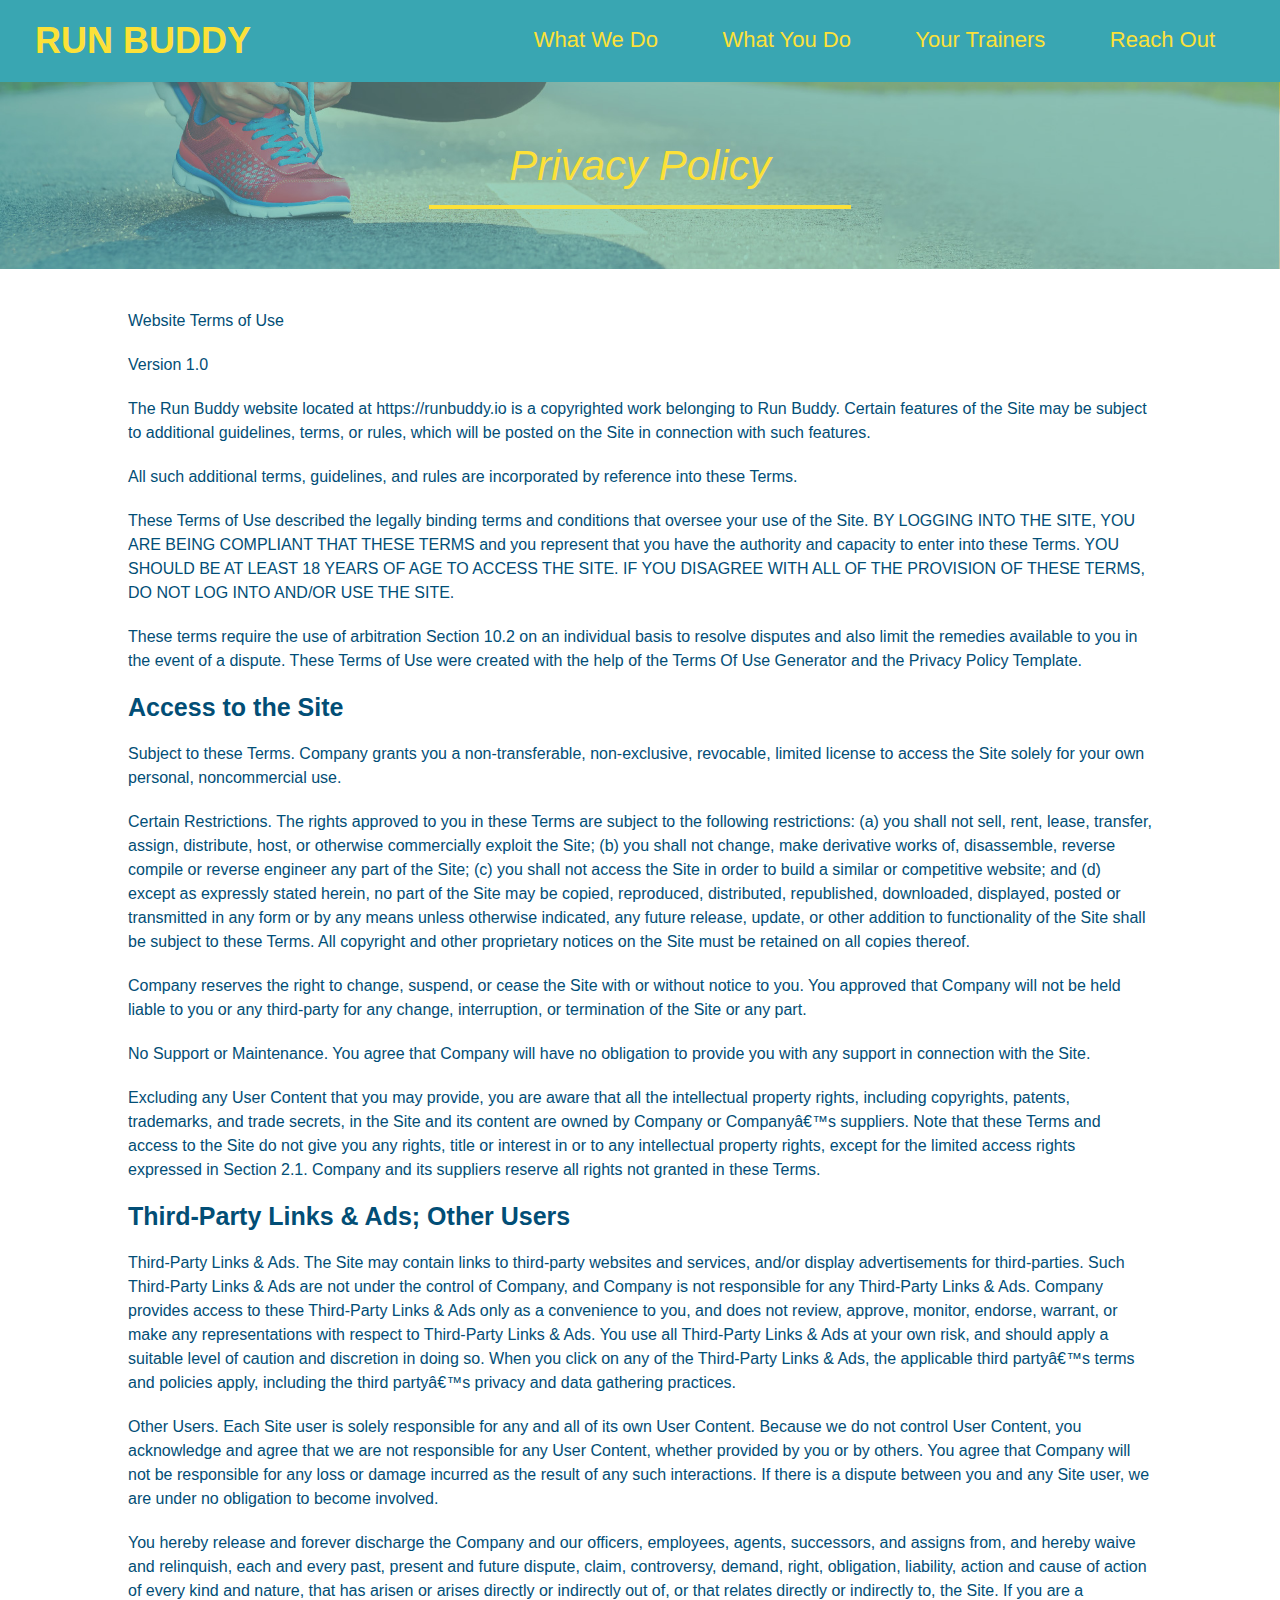
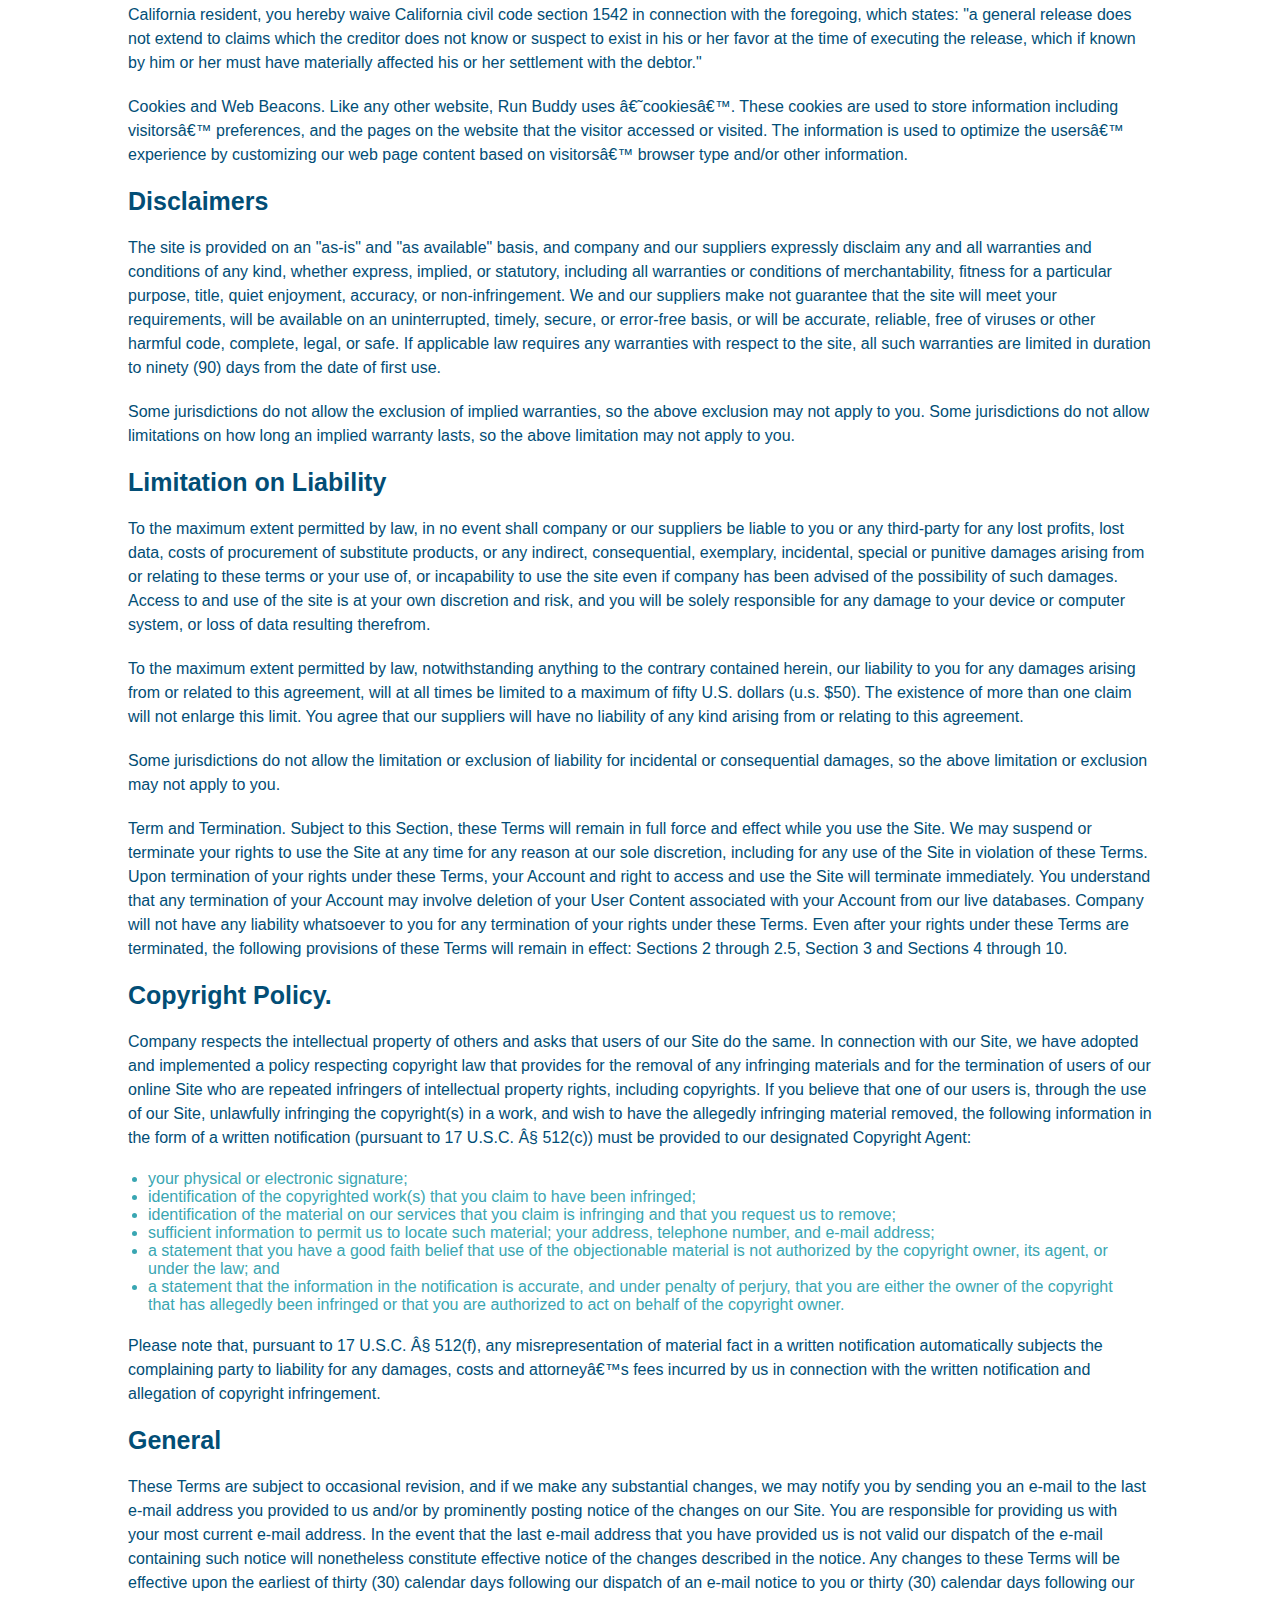
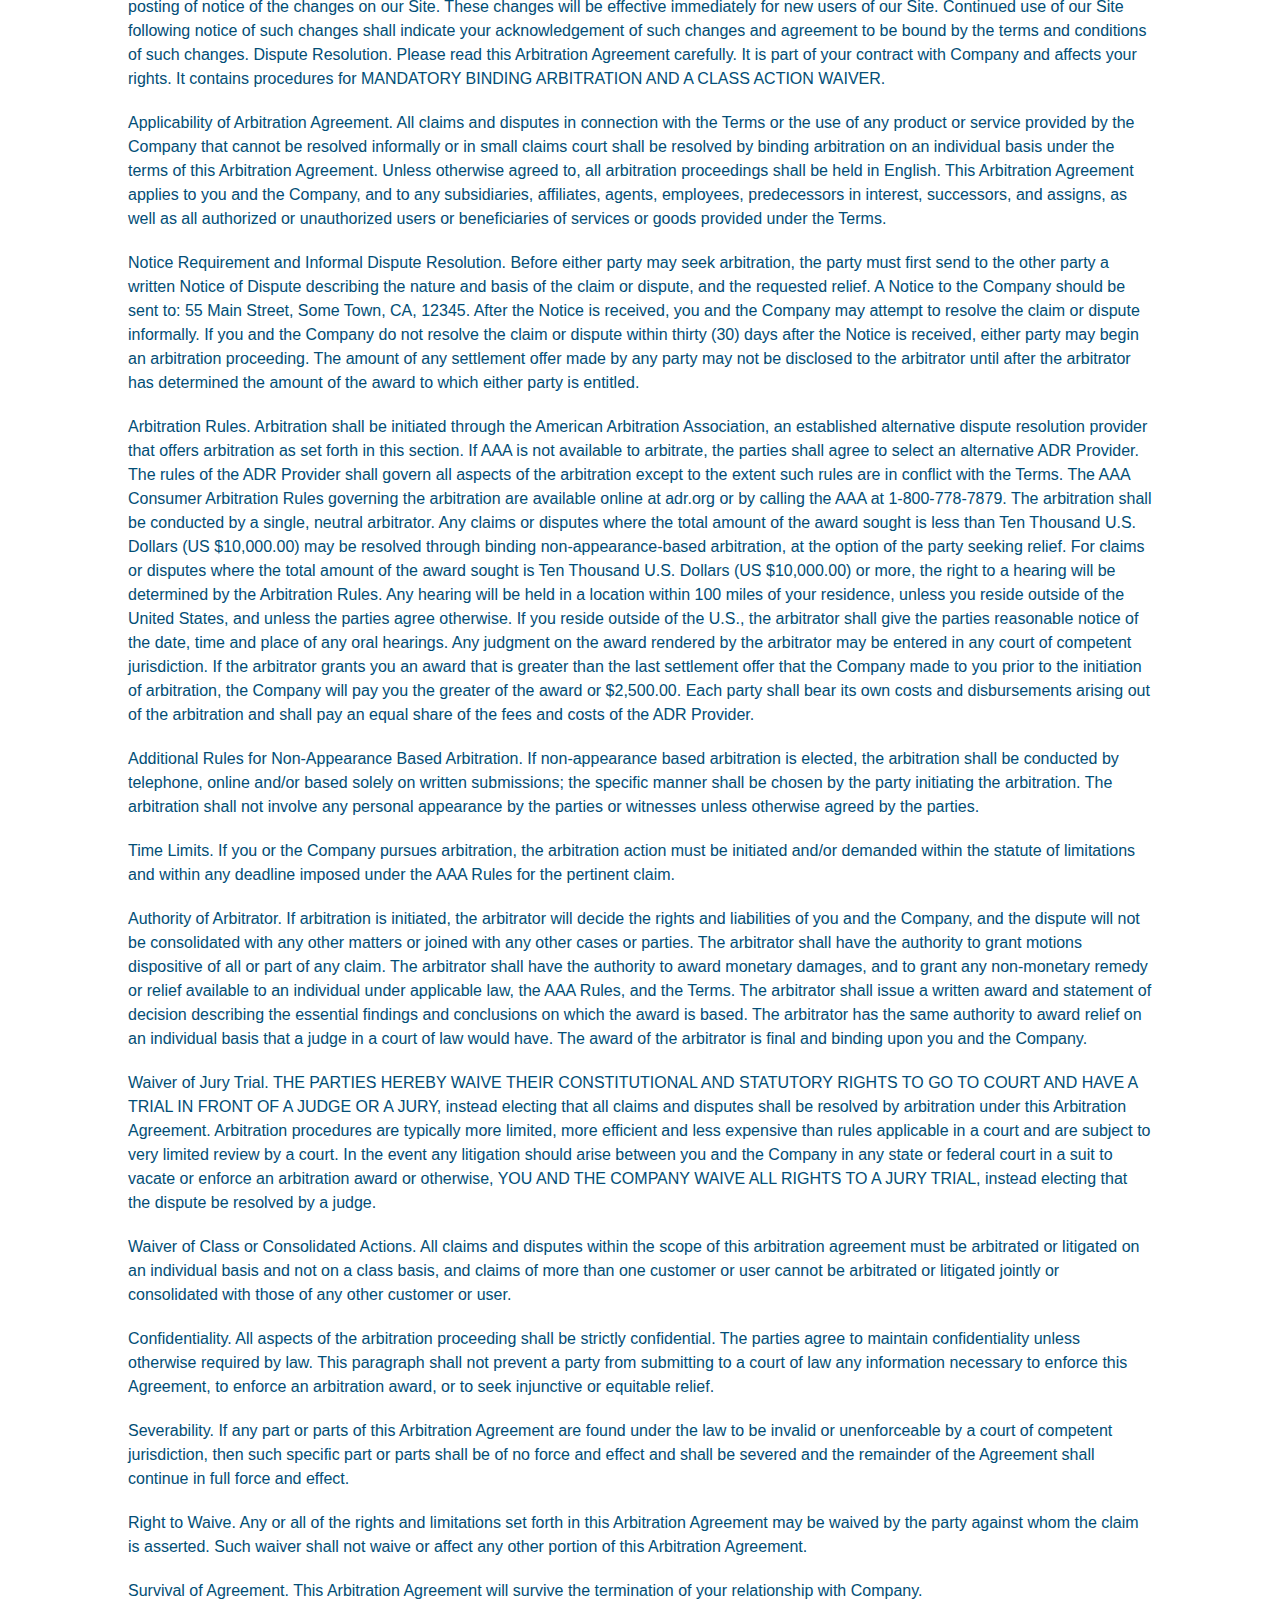
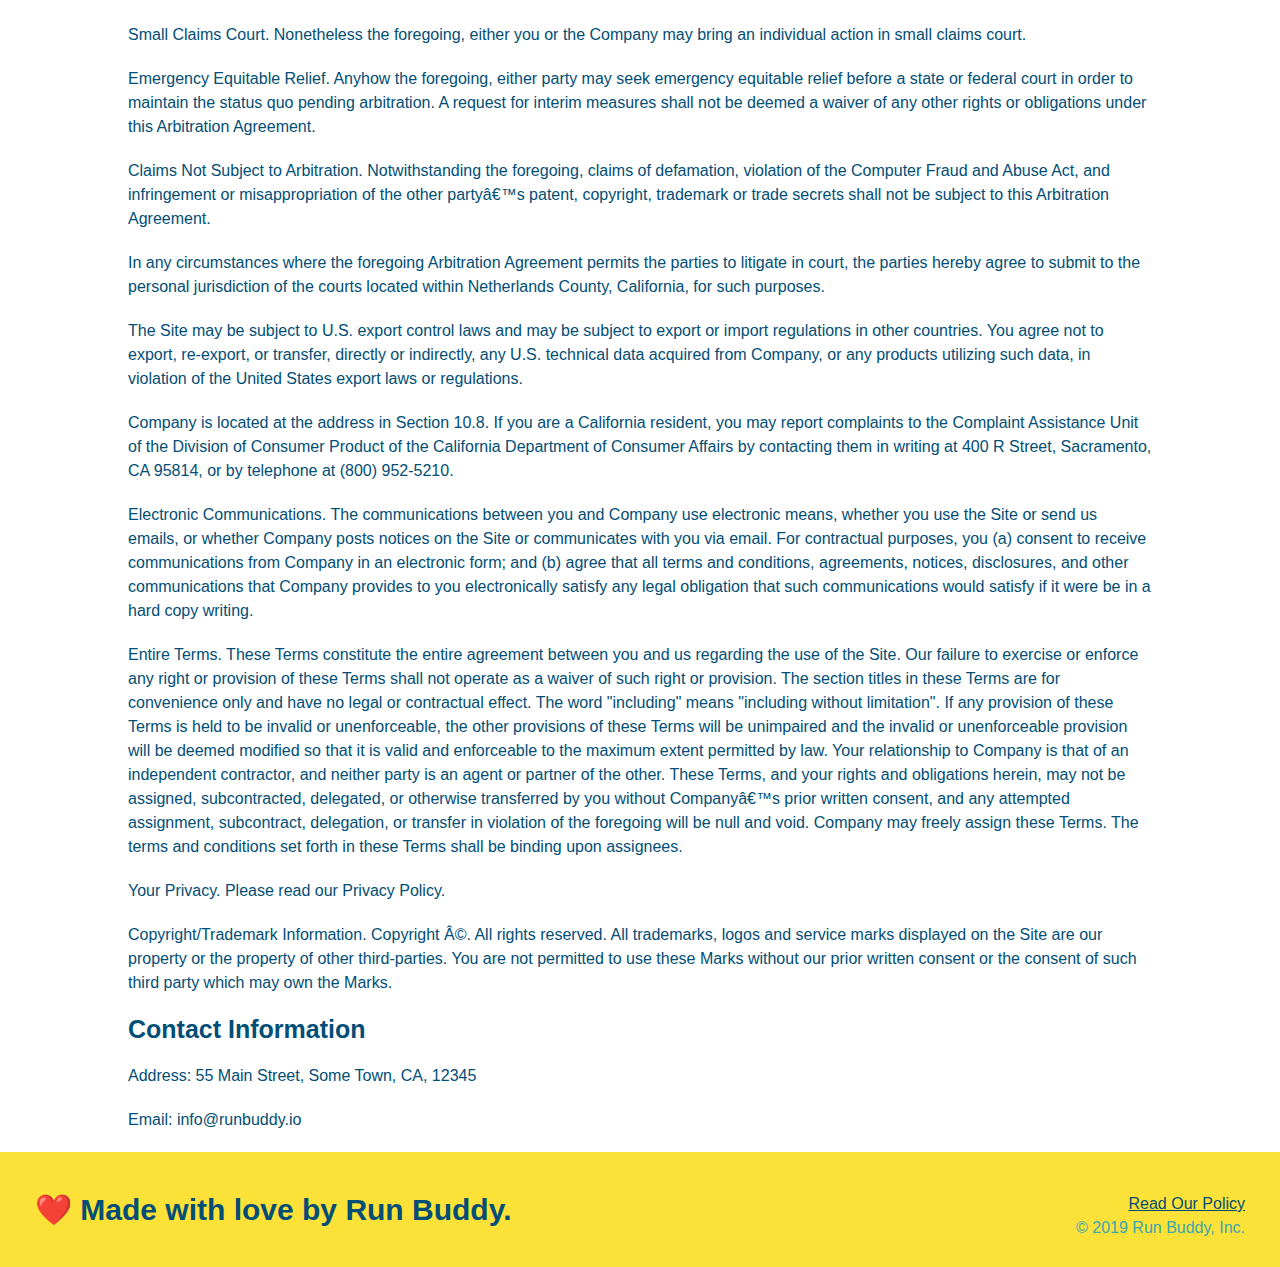
==== privacy-policy.html @ 41950f0b "Privacy Policy" ====
<!DOCTYPE html>
<html lang="en">
  <head>
    <meta charset="UTF-8" />
    <title>Privacy Policy - Run Buddy</title>
    <link rel="stylesheet" href="./assets/css/style.css" />
    <link rel="stylesheet" href="./assets/css/secondary-styles.css" />
  </head>
  <body>
    <header>
        <h1>
            <a href="/">RUN BUDDY</a>
        </h1>
        <nav>
            <!-- Unordered list element -->
            <ul>
                <li>
                    <!-- Anchor element -->
                    <a href="./index.html#what-we-do">What We Do</a>
                </li>
                <li>
                    <a href="./index.html#what-you-do">What You Do</a>
                </li>
                <li>
                    <a href="./index.html#your-trainers">Your Trainers</a>
                </li>
                <li>
                    <a href="./index.html#reach-out">Reach Out</a>
                </li>
            </ul>
        </nav>
    </header>
    <section class="hero">
        <h2 class="page-title">
            Privacy Policy
    </section>
    <article class="secondary-content">
      <p>
        Website Terms of Use
      </p>

      <p>
        Version 1.0
      </p>

      <p>
        The Run Buddy website located at https://runbuddy.io is a copyrighted work belonging to Run Buddy. Certain
        features of the Site may be subject to additional guidelines, terms, or rules, which will be posted on the Site
        in connection with such features.
      </p>

      <p>
        All such additional terms, guidelines, and rules are incorporated by reference into these Terms.
      </p>

      <p>
        These Terms of Use described the legally binding terms and conditions that oversee your use of the Site. BY
        LOGGING INTO THE SITE, YOU ARE BEING COMPLIANT THAT THESE TERMS and you represent that you have the authority
        and capacity to enter into these Terms. YOU SHOULD BE AT LEAST 18 YEARS OF AGE TO ACCESS THE SITE. IF YOU
        DISAGREE WITH ALL OF THE PROVISION OF THESE TERMS, DO NOT LOG INTO AND/OR USE THE SITE.
      </p>

      <p>
        These terms require the use of arbitration Section 10.2 on an individual basis to resolve disputes and also
        limit the remedies available to you in the event of a dispute. These Terms of Use were created with the help of
        the Terms Of Use Generator and the Privacy Policy Template.
      </p>

      <h3>
        Access to the Site
      </h3>

      <p>
        Subject to these Terms. Company grants you a non-transferable, non-exclusive, revocable, limited license to
        access the Site solely for your own personal, noncommercial use.
      </p>

      <p>
        Certain Restrictions. The rights approved to you in these Terms are subject to the following restrictions: (a)
        you shall not sell, rent, lease, transfer, assign, distribute, host, or otherwise commercially exploit the Site;
        (b) you shall not change, make derivative works of, disassemble, reverse compile or reverse engineer any part of
        the Site; (c) you shall not access the Site in order to build a similar or competitive website; and (d) except
        as expressly stated herein, no part of the Site may be copied, reproduced, distributed, republished, downloaded,
        displayed, posted or transmitted in any form or by any means unless otherwise indicated, any future release,
        update, or other addition to functionality of the Site shall be subject to these Terms. All copyright and other
        proprietary notices on the Site must be retained on all copies thereof.
      </p>

      <p>
        Company reserves the right to change, suspend, or cease the Site with or without notice to you. You approved
        that Company will not be held liable to you or any third-party for any change, interruption, or termination of
        the Site or any part.
      </p>

      <p>
        No Support or Maintenance. You agree that Company will have no obligation to provide you with any support in
        connection with the Site.
      </p>

      <p>
        Excluding any User Content that you may provide, you are aware that all the intellectual property rights,
        including copyrights, patents, trademarks, and trade secrets, in the Site and its content are owned by Company
        or Companyâ€™s suppliers. Note that these Terms and access to the Site do not give you any rights, title or
        interest in or to any intellectual property rights, except for the limited access rights expressed in Section
        2.1. Company and its suppliers reserve all rights not granted in these Terms.
      </p>

      <h3>
        Third-Party Links & Ads; Other Users
      </h3>

      <p>
        Third-Party Links & Ads. The Site may contain links to third-party websites and services, and/or display
        advertisements for third-parties. Such Third-Party Links & Ads are not under the control of Company, and Company
        is not responsible for any Third-Party Links & Ads. Company provides access to these Third-Party Links & Ads
        only as a convenience to you, and does not review, approve, monitor, endorse, warrant, or make any
        representations with respect to Third-Party Links & Ads. You use all Third-Party Links & Ads at your own risk,
        and should apply a suitable level of caution and discretion in doing so. When you click on any of the
        Third-Party Links & Ads, the applicable third partyâ€™s terms and policies apply, including the third partyâ€™s
        privacy and data gathering practices.
      </p>

      <p>
        Other Users. Each Site user is solely responsible for any and all of its own User Content. Because we do not
        control User Content, you acknowledge and agree that we are not responsible for any User Content, whether
        provided by you or by others. You agree that Company will not be responsible for any loss or damage incurred as
        the result of any such interactions. If there is a dispute between you and any Site user, we are under no
        obligation to become involved.
      </p>

      <p>
        You hereby release and forever discharge the Company and our officers, employees, agents, successors, and
        assigns from, and hereby waive and relinquish, each and every past, present and future dispute, claim,
        controversy, demand, right, obligation, liability, action and cause of action of every kind and nature, that has
        arisen or arises directly or indirectly out of, or that relates directly or indirectly to, the Site. If you are
        a California resident, you hereby waive California civil code section 1542 in connection with the foregoing,
        which states: "a general release does not extend to claims which the creditor does not know or suspect to exist
        in his or her favor at the time of executing the release, which if known by him or her must have materially
        affected his or her settlement with the debtor."
      </p>

      <p>
        Cookies and Web Beacons. Like any other website, Run Buddy uses â€˜cookiesâ€™. These cookies are used to store
        information including visitorsâ€™ preferences, and the pages on the website that the visitor accessed or visited.
        The information is used to optimize the usersâ€™ experience by customizing our web page content based on visitorsâ€™
        browser type and/or other information.
      </p>

      <h3>
        Disclaimers
      </h3>

      <p>
        The site is provided on an "as-is" and "as available" basis, and company and our suppliers expressly disclaim
        any and all warranties and conditions of any kind, whether express, implied, or statutory, including all
        warranties or conditions of merchantability, fitness for a particular purpose, title, quiet enjoyment, accuracy,
        or non-infringement. We and our suppliers make not guarantee that the site will meet your requirements, will be
        available on an uninterrupted, timely, secure, or error-free basis, or will be accurate, reliable, free of
        viruses or other harmful code, complete, legal, or safe. If applicable law requires any warranties with respect
        to the site, all such warranties are limited in duration to ninety (90) days from the date of first use.
      </p>

      <p>
        Some jurisdictions do not allow the exclusion of implied warranties, so the above exclusion may not apply to
        you. Some jurisdictions do not allow limitations on how long an implied warranty lasts, so the above limitation
        may not apply to you.
      </p>

      <h3>
        Limitation on Liability
      </h3>

      <p>
        To the maximum extent permitted by law, in no event shall company or our suppliers be liable to you or any
        third-party for any lost profits, lost data, costs of procurement of substitute products, or any indirect,
        consequential, exemplary, incidental, special or punitive damages arising from or relating to these terms or
        your use of, or incapability to use the site even if company has been advised of the possibility of such
        damages. Access to and use of the site is at your own discretion and risk, and you will be solely responsible
        for any damage to your device or computer system, or loss of data resulting therefrom.
      </p>

      <p>
        To the maximum extent permitted by law, notwithstanding anything to the contrary contained herein, our liability
        to you for any damages arising from or related to this agreement, will at all times be limited to a maximum of
        fifty U.S. dollars (u.s. $50). The existence of more than one claim will not enlarge this limit. You agree that
        our suppliers will have no liability of any kind arising from or relating to this agreement.
      </p>

      <p>
        Some jurisdictions do not allow the limitation or exclusion of liability for incidental or consequential
        damages, so the above limitation or exclusion may not apply to you.
      </p>

      <p>
        Term and Termination. Subject to this Section, these Terms will remain in full force and effect while you use
        the Site. We may suspend or terminate your rights to use the Site at any time for any reason at our sole
        discretion, including for any use of the Site in violation of these Terms. Upon termination of your rights under
        these Terms, your Account and right to access and use the Site will terminate immediately. You understand that
        any termination of your Account may involve deletion of your User Content associated with your Account from our
        live databases. Company will not have any liability whatsoever to you for any termination of your rights under
        these Terms. Even after your rights under these Terms are terminated, the following provisions of these Terms
        will remain in effect: Sections 2 through 2.5, Section 3 and Sections 4 through 10.
      </p>

      <h3>
        Copyright Policy.
      </h3>

      <p>
        Company respects the intellectual property of others and asks that users of our Site do the same. In connection
        with our Site, we have adopted and implemented a policy respecting copyright law that provides for the removal
        of any infringing materials and for the termination of users of our online Site who are repeated infringers of
        intellectual property rights, including copyrights. If you believe that one of our users is, through the use of
        our Site, unlawfully infringing the copyright(s) in a work, and wish to have the allegedly infringing material
        removed, the following information in the form of a written notification (pursuant to 17 U.S.C. Â§ 512(c)) must
        be provided to our designated Copyright Agent:
      </p>

      <ul>
        <li>
          your physical or electronic signature;
        </li>
        <li>
          identification of the copyrighted work(s) that you claim to have been infringed;
        </li>
        <li>
          identification of the material on our services that you claim is infringing and that you request us to remove;
        </li>
        <li>
          sufficient information to permit us to locate such material; your address, telephone number, and e-mail
          address;
        </li>
        <li>
          a statement that you have a good faith belief that use of the objectionable material is not authorized by the
          copyright owner, its agent, or under the law; and
        </li>
        <li>
          a statement that the information in the notification is accurate, and under penalty of perjury, that you are
          either the owner of the copyright that has allegedly been infringed or that you are authorized to act on
          behalf of the copyright owner.
        </li>
      </ul>

      <p>
        Please note that, pursuant to 17 U.S.C. Â§ 512(f), any misrepresentation of material fact in a written
        notification automatically subjects the complaining party to liability for any damages, costs and attorneyâ€™s
        fees incurred by us in connection with the written notification and allegation of copyright infringement.
      </p>

      <h3>
        General
      </h3>

      <p>
        These Terms are subject to occasional revision, and if we make any substantial changes, we may notify you by
        sending you an e-mail to the last e-mail address you provided to us and/or by prominently posting notice of the
        changes on our Site. You are responsible for providing us with your most current e-mail address. In the event
        that the last e-mail address that you have provided us is not valid our dispatch of the e-mail containing such
        notice will nonetheless constitute effective notice of the changes described in the notice. Any changes to these
        Terms will be effective upon the earliest of thirty (30) calendar days following our dispatch of an e-mail
        notice to you or thirty (30) calendar days following our posting of notice of the changes on our Site. These
        changes will be effective immediately for new users of our Site. Continued use of our Site following notice of
        such changes shall indicate your acknowledgement of such changes and agreement to be bound by the terms and
        conditions of such changes. Dispute Resolution. Please read this Arbitration Agreement carefully. It is part of
        your contract with Company and affects your rights. It contains procedures for MANDATORY BINDING ARBITRATION AND
        A CLASS ACTION WAIVER.
      </p>

      <p>
        Applicability of Arbitration Agreement. All claims and disputes in connection with the Terms or the use of any
        product or service provided by the Company that cannot be resolved informally or in small claims court shall be
        resolved by binding arbitration on an individual basis under the terms of this Arbitration Agreement. Unless
        otherwise agreed to, all arbitration proceedings shall be held in English. This Arbitration Agreement applies to
        you and the Company, and to any subsidiaries, affiliates, agents, employees, predecessors in interest,
        successors, and assigns, as well as all authorized or unauthorized users or beneficiaries of services or goods
        provided under the Terms.
      </p>

      <p>
        Notice Requirement and Informal Dispute Resolution. Before either party may seek arbitration, the party must
        first send to the other party a written Notice of Dispute describing the nature and basis of the claim or
        dispute, and the requested relief. A Notice to the Company should be sent to: 55 Main Street, Some Town, CA,
        12345. After the Notice is received, you and the Company may attempt to resolve the claim or dispute informally.
        If you and the Company do not resolve the claim or dispute within thirty (30) days after the Notice is received,
        either party may begin an arbitration proceeding. The amount of any settlement offer made by any party may not
        be disclosed to the arbitrator until after the arbitrator has determined the amount of the award to which either
        party is entitled.
      </p>

      <p>
        Arbitration Rules. Arbitration shall be initiated through the American Arbitration Association, an established
        alternative dispute resolution provider that offers arbitration as set forth in this section. If AAA is not
        available to arbitrate, the parties shall agree to select an alternative ADR Provider. The rules of the ADR
        Provider shall govern all aspects of the arbitration except to the extent such rules are in conflict with the
        Terms. The AAA Consumer Arbitration Rules governing the arbitration are available online at adr.org or by
        calling the AAA at 1-800-778-7879. The arbitration shall be conducted by a single, neutral arbitrator. Any
        claims or disputes where the total amount of the award sought is less than Ten Thousand U.S. Dollars (US
        $10,000.00) may be resolved through binding non-appearance-based arbitration, at the option of the party seeking
        relief. For claims or disputes where the total amount of the award sought is Ten Thousand U.S. Dollars (US
        $10,000.00) or more, the right to a hearing will be determined by the Arbitration Rules. Any hearing will be
        held in a location within 100 miles of your residence, unless you reside outside of the United States, and
        unless the parties agree otherwise. If you reside outside of the U.S., the arbitrator shall give the parties
        reasonable notice of the date, time and place of any oral hearings. Any judgment on the award rendered by the
        arbitrator may be entered in any court of competent jurisdiction. If the arbitrator grants you an award that is
        greater than the last settlement offer that the Company made to you prior to the initiation of arbitration, the
        Company will pay you the greater of the award or $2,500.00. Each party shall bear its own costs and
        disbursements arising out of the arbitration and shall pay an equal share of the fees and costs of the ADR
        Provider.
      </p>

      <p>
        Additional Rules for Non-Appearance Based Arbitration. If non-appearance based arbitration is elected, the
        arbitration shall be conducted by telephone, online and/or based solely on written submissions; the specific
        manner shall be chosen by the party initiating the arbitration. The arbitration shall not involve any personal
        appearance by the parties or witnesses unless otherwise agreed by the parties.
      </p>

      <p>
        Time Limits. If you or the Company pursues arbitration, the arbitration action must be initiated and/or demanded
        within the statute of limitations and within any deadline imposed under the AAA Rules for the pertinent claim.
      </p>

      <p>
        Authority of Arbitrator. If arbitration is initiated, the arbitrator will decide the rights and liabilities of
        you and the Company, and the dispute will not be consolidated with any other matters or joined with any other
        cases or parties. The arbitrator shall have the authority to grant motions dispositive of all or part of any
        claim. The arbitrator shall have the authority to award monetary damages, and to grant any non-monetary remedy
        or relief available to an individual under applicable law, the AAA Rules, and the Terms. The arbitrator shall
        issue a written award and statement of decision describing the essential findings and conclusions on which the
        award is based. The arbitrator has the same authority to award relief on an individual basis that a judge in a
        court of law would have. The award of the arbitrator is final and binding upon you and the Company.
      </p>

      <p>
        Waiver of Jury Trial. THE PARTIES HEREBY WAIVE THEIR CONSTITUTIONAL AND STATUTORY RIGHTS TO GO TO COURT AND HAVE
        A TRIAL IN FRONT OF A JUDGE OR A JURY, instead electing that all claims and disputes shall be resolved by
        arbitration under this Arbitration Agreement. Arbitration procedures are typically more limited, more efficient
        and less expensive than rules applicable in a court and are subject to very limited review by a court. In the
        event any litigation should arise between you and the Company in any state or federal court in a suit to vacate
        or enforce an arbitration award or otherwise, YOU AND THE COMPANY WAIVE ALL RIGHTS TO A JURY TRIAL, instead
        electing that the dispute be resolved by a judge.
      </p>

      <p>
        Waiver of Class or Consolidated Actions. All claims and disputes within the scope of this arbitration agreement
        must be arbitrated or litigated on an individual basis and not on a class basis, and claims of more than one
        customer or user cannot be arbitrated or litigated jointly or consolidated with those of any other customer or
        user.
      </p>

      <p>
        Confidentiality. All aspects of the arbitration proceeding shall be strictly confidential. The parties agree to
        maintain confidentiality unless otherwise required by law. This paragraph shall not prevent a party from
        submitting to a court of law any information necessary to enforce this Agreement, to enforce an arbitration
        award, or to seek injunctive or equitable relief.
      </p>

      <p>
        Severability. If any part or parts of this Arbitration Agreement are found under the law to be invalid or
        unenforceable by a court of competent jurisdiction, then such specific part or parts shall be of no force and
        effect and shall be severed and the remainder of the Agreement shall continue in full force and effect.
      </p>

      <p>
        Right to Waive. Any or all of the rights and limitations set forth in this Arbitration Agreement may be waived
        by the party against whom the claim is asserted. Such waiver shall not waive or affect any other portion of this
        Arbitration Agreement.
      </p>

      <p>
        Survival of Agreement. This Arbitration Agreement will survive the termination of your relationship with
        Company.
      </p>

      <p>
        Small Claims Court. Nonetheless the foregoing, either you or the Company may bring an individual action in small
        claims court.
      </p>

      <p>
        Emergency Equitable Relief. Anyhow the foregoing, either party may seek emergency equitable relief before a
        state or federal court in order to maintain the status quo pending arbitration. A request for interim measures
        shall not be deemed a waiver of any other rights or obligations under this Arbitration Agreement.
      </p>

      <p>
        Claims Not Subject to Arbitration. Notwithstanding the foregoing, claims of defamation, violation of the
        Computer Fraud and Abuse Act, and infringement or misappropriation of the other partyâ€™s patent, copyright,
        trademark or trade secrets shall not be subject to this Arbitration Agreement.
      </p>

      <p>
        In any circumstances where the foregoing Arbitration Agreement permits the parties to litigate in court, the
        parties hereby agree to submit to the personal jurisdiction of the courts located within Netherlands County,
        California, for such purposes.
      </p>

      <p>
        The Site may be subject to U.S. export control laws and may be subject to export or import regulations in other
        countries. You agree not to export, re-export, or transfer, directly or indirectly, any U.S. technical data
        acquired from Company, or any products utilizing such data, in violation of the United States export laws or
        regulations.
      </p>

      <p>
        Company is located at the address in Section 10.8. If you are a California resident, you may report complaints
        to the Complaint Assistance Unit of the Division of Consumer Product of the California Department of Consumer
        Affairs by contacting them in writing at 400 R Street, Sacramento, CA 95814, or by telephone at (800) 952-5210.
      </p>

      <p>
        Electronic Communications. The communications between you and Company use electronic means, whether you use the
        Site or send us emails, or whether Company posts notices on the Site or communicates with you via email. For
        contractual purposes, you (a) consent to receive communications from Company in an electronic form; and (b)
        agree that all terms and conditions, agreements, notices, disclosures, and other communications that Company
        provides to you electronically satisfy any legal obligation that such communications would satisfy if it were be
        in a hard copy writing.
      </p>

      <p>
        Entire Terms. These Terms constitute the entire agreement between you and us regarding the use of the Site. Our
        failure to exercise or enforce any right or provision of these Terms shall not operate as a waiver of such right
        or provision. The section titles in these Terms are for convenience only and have no legal or contractual
        effect. The word "including" means "including without limitation". If any provision of these Terms is held to be
        invalid or unenforceable, the other provisions of these Terms will be unimpaired and the invalid or
        unenforceable provision will be deemed modified so that it is valid and enforceable to the maximum extent
        permitted by law. Your relationship to Company is that of an independent contractor, and neither party is an
        agent or partner of the other. These Terms, and your rights and obligations herein, may not be assigned,
        subcontracted, delegated, or otherwise transferred by you without Companyâ€™s prior written consent, and any
        attempted assignment, subcontract, delegation, or transfer in violation of the foregoing will be null and void.
        Company may freely assign these Terms. The terms and conditions set forth in these Terms shall be binding upon
        assignees.
      </p>

      <p>
        Your Privacy. Please read our Privacy Policy.
      </p>

      <p>
        Copyright/Trademark Information. Copyright Â©. All rights reserved. All trademarks, logos and service marks
        displayed on the Site are our property or the property of other third-parties. You are not permitted to use
        these Marks without our prior written consent or the consent of such third party which may own the Marks.
      </p>

      <h3>
        Contact Information
      </h3>

      <p>
        Address: 55 Main Street, Some Town, CA, 12345
      </p>

      <p>
        Email: info@runbuddy.io
      </p>
    </article>
    <footer>
        <h2>❤️ Made with love by Run Buddy.</h2>
    <div>
        <a href="#"> Read Our Policy</a><br />
        &copy; 2019 Run Buddy, Inc.
    </div>
    </footer>
  </body>
</html>
---- assets/css/style.css ----
* {
    margin: 0;
    padding: 0;
    box-sizing: border-box;
}

body {
    /* more on this crazy alphanumerical in a minute! */
    color: #39a6b2;
    font-family: Helvetica, Arial, sans-serif;
}

/* apply styles to <header> */
header {
    padding: 20px 35px;
    background-color: #39a6b2;
}

header h1 {
    font-weight: bold;
    font-size: 36px;
    color: #fce138;
    margin: 0;
    display: inline;
}

header a {
    text-decoration: none;
    color: #fce138;
}

header nav {
    float: right;
    margin: 7px 0;
}

header nav ul li {
    display: inline;
}

header nav ul li a {
    margin: 0 30px;
    font-weight: lighter;
    font-size: 22px;
}

footer {
    background-color: #fce138;
    width: 100%;
    padding: 40px 35px;
}

footer h2 {
    display: inline;
    color: #024e76;
    font-size: 30px;
    margin: 0%;
}

footer div {
    float: right;
    line-height: 1.5;
    text-align: right;
}

footer a {
    color: #024e76;
}

section {
    padding: 60px;
}

/* Hero Style Start */
.hero {
    background-image: url("../images/hero-bg.jpg");
    height: 600px;
    background-size: cover;
    background-position: center;
    position: relative;
}

.hero-form {
    border: 3px solid #024e76;
    background-color: #fce138;
    padding: 20px;
    width: 500px;
    color: #024e76;
    position: absolute;
    bottom: 120px;
    right: 140px;
}

.hero-form p {
    margin: 5px 0 15px 0;
}

.form-input {
    border: 1px solid #024e76;
    display: block;
    padding: 7px 15px;
    font-size: 16px;
    color: #024e76;
    width: 100%;
    margin-bottom: 15px;
}

.hero-form label {
    margin: 0 5px;
}

.hero-form button {
    color: #fce138;
    background-color: #024e76;
    border: none;
    padding: 10px 20px;
    font-size: 16px;
}

.intro {
    text-align: center;
}

.intro p {
    line-height: 1.7;
    color: #39a6b2;
    width: 80%;
    font-size: 20px;
}

.steps {
    text-align: center;
    background: #fce138;

}

.section-title {
    font-size: 55px;
    display: inline-block;
    padding: 0 100px 20px 100px;
    border-bottom: 3px solid;
    margin-bottom: 35px;
    color: #024e76;
}

.primary-border {
    border-color: #fce138;
}

.secondary-border {
    border-color: #39a6b2;
}

.steps div {
    margin-bottom: 80px;
}

.steps img {
    width: 15%;
    margin: 10px 0;
}

.steps h3 {
    color: #024e76;
    font-size: 46px;
    margin-top: 10px;
}

.steps p {
    color: #39a6b2;
    font-size: 23px;
}

.steps span {
    font-size: 38px;
}

.trainers {
    text-align: center;
}

.trainer {
    width: 900px;
    margin: 0 auto 30px auto;
    background: #024e76;
    color: #fce138;
    overflow: auto;
}

.trainer img {
    width: 35%;
    float: left;
}

.trainer-bio {
    padding: 35px;
    float: left;
    width: 65%;
}

.text-left {
    text-align: left;
}

.text-right {
    text-align: right;
}

.trainer-bio h3 {
    font-size: 32px;
    margin-bottom: 8px;
}

.trainer-bio h4 {
    font-weight: lighter;
    font-size: 26px;
    margin-bottom: 25px;
}

.trainer-bio p {
    font-size: 17px;
    line-height: 1.3;
}
/* REACH OUT STYLES STARTS */
.contact {
    text-align: center;
    background: #024e76;
}

.contact h2 {
    color: #fce138;
}

.contact-info iframe {
    width: 400px;
    height: 400px;
}

.contact-info div {
    width: 410px;
    display: inline-block;
    vertical-align: top;
    text-align: left;
    margin: 30px 0 0 60px;
    color: white;
}

.contact-info h3 {
    color: #fce138;
    font-size: 32px;
}

.contact-info p, .contact-info address {
    margin: 20px 0;
    line-height: 1.5;
    font-size: 20px;
    font-style: normal;
}

.contact-info a {
    color: #fce138;
}
---- assets/css/secondary-styles.css ----
.hero {
    background-position: bottom;
    height: auto;
    text-align: center;
    margin-bottom: 40px;
}

.page-title {
    color: #fce138;
    display: inline-block;
    border-bottom: 4px solid;
    padding: 0 80px 15px 80px;
    font-weight: normal;
    font-size: 42px;
    font-style: italic;
}

.secondary-content {
    width: 80%;
    margin: auto;
    color: #024e76;
}

.secondary-content h3 {
    font-size: 25px;
    margin: 20px 0 20px 0;
}

.secondary-content p {
    font-size: 16px;
    line-height: 1.5;
    margin: 20px 0 20px 0;
}

.secondary-content ul {
    margin: 15px 20px;
}

.secondary-content li {
    color: #39a6b2;
}
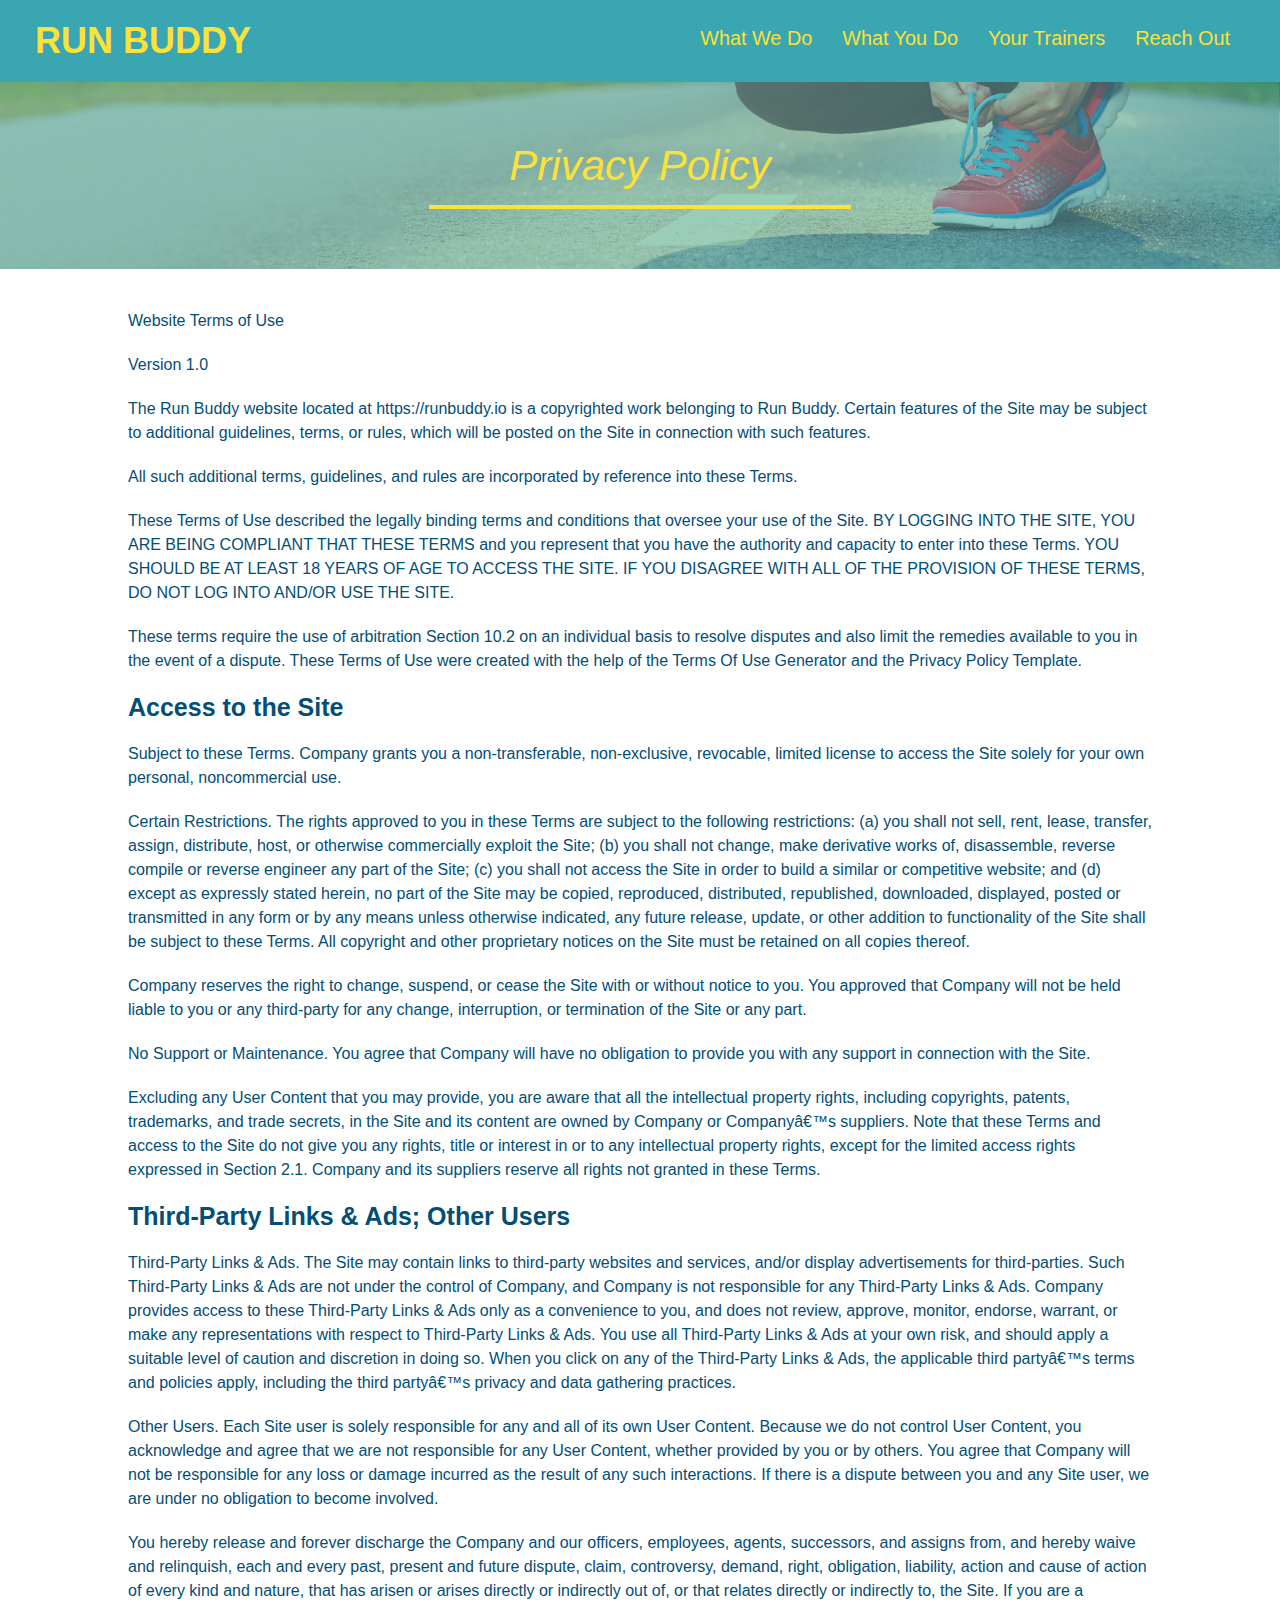
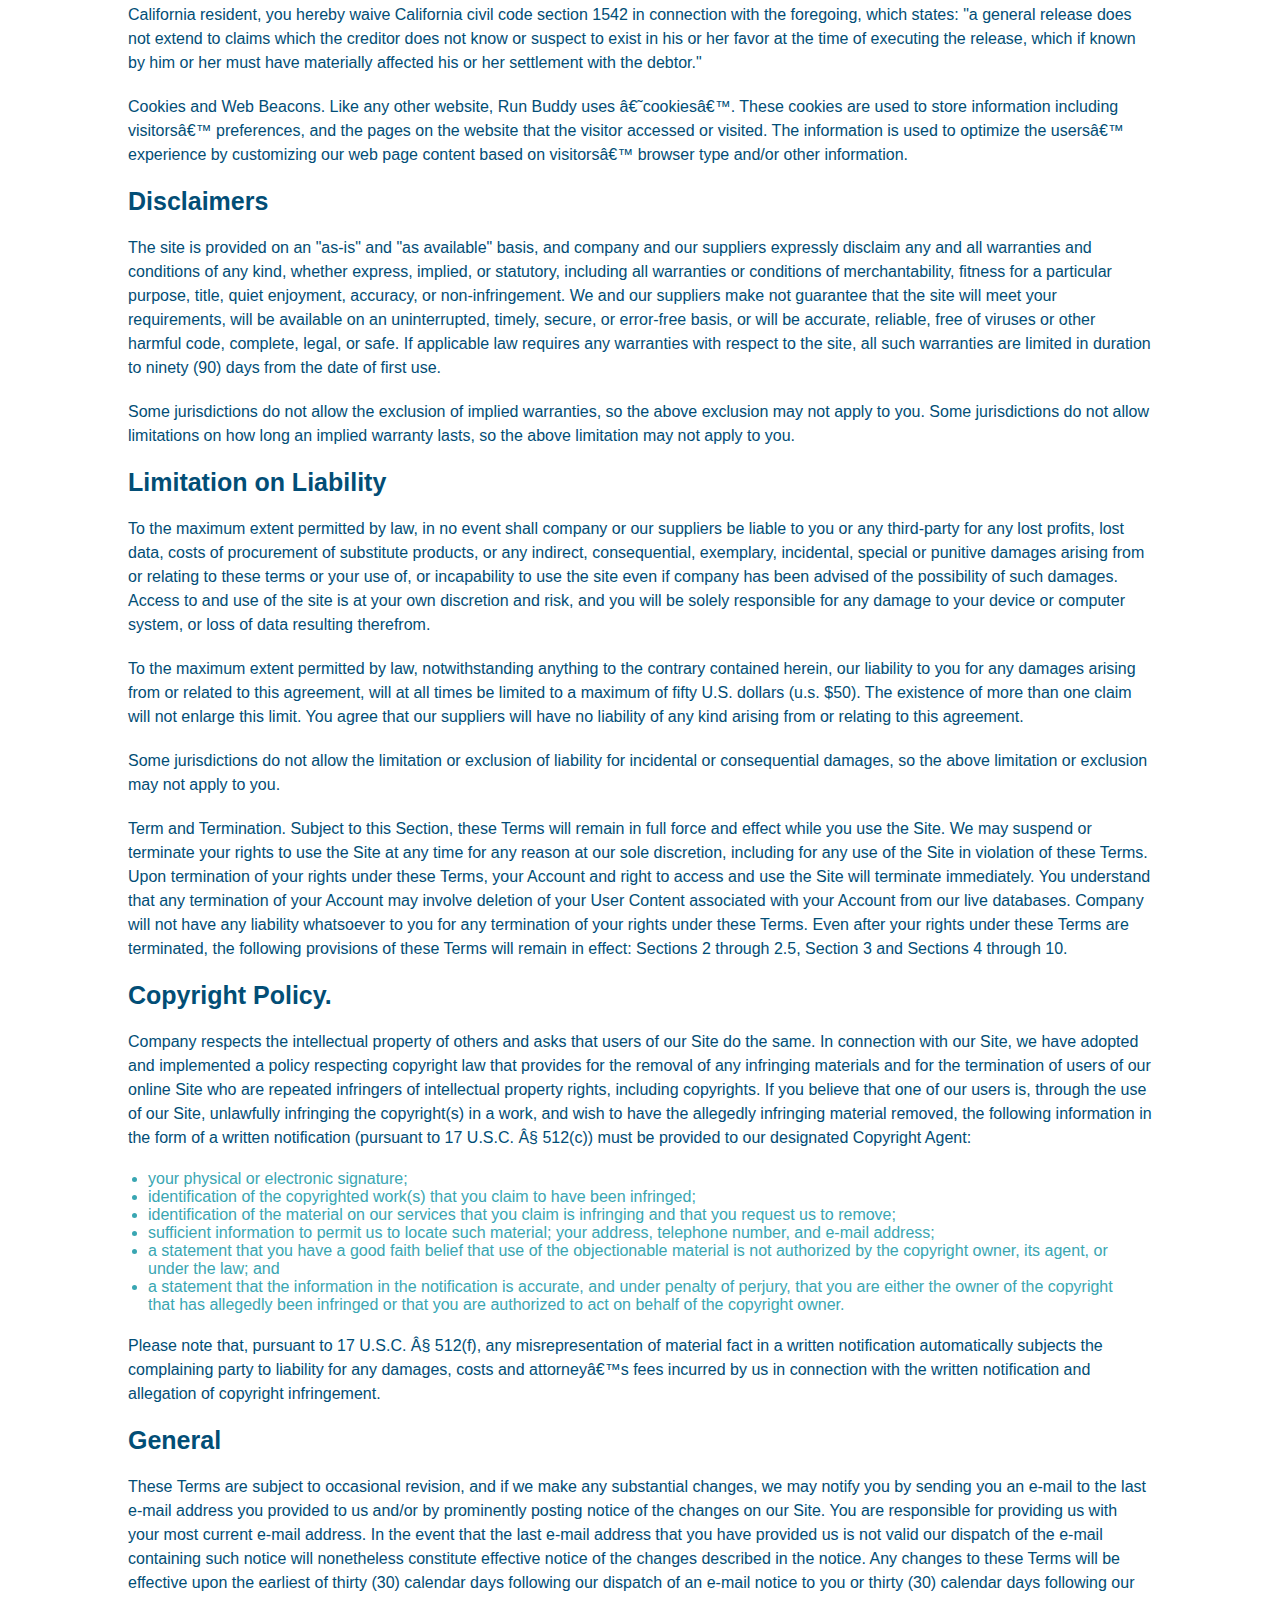
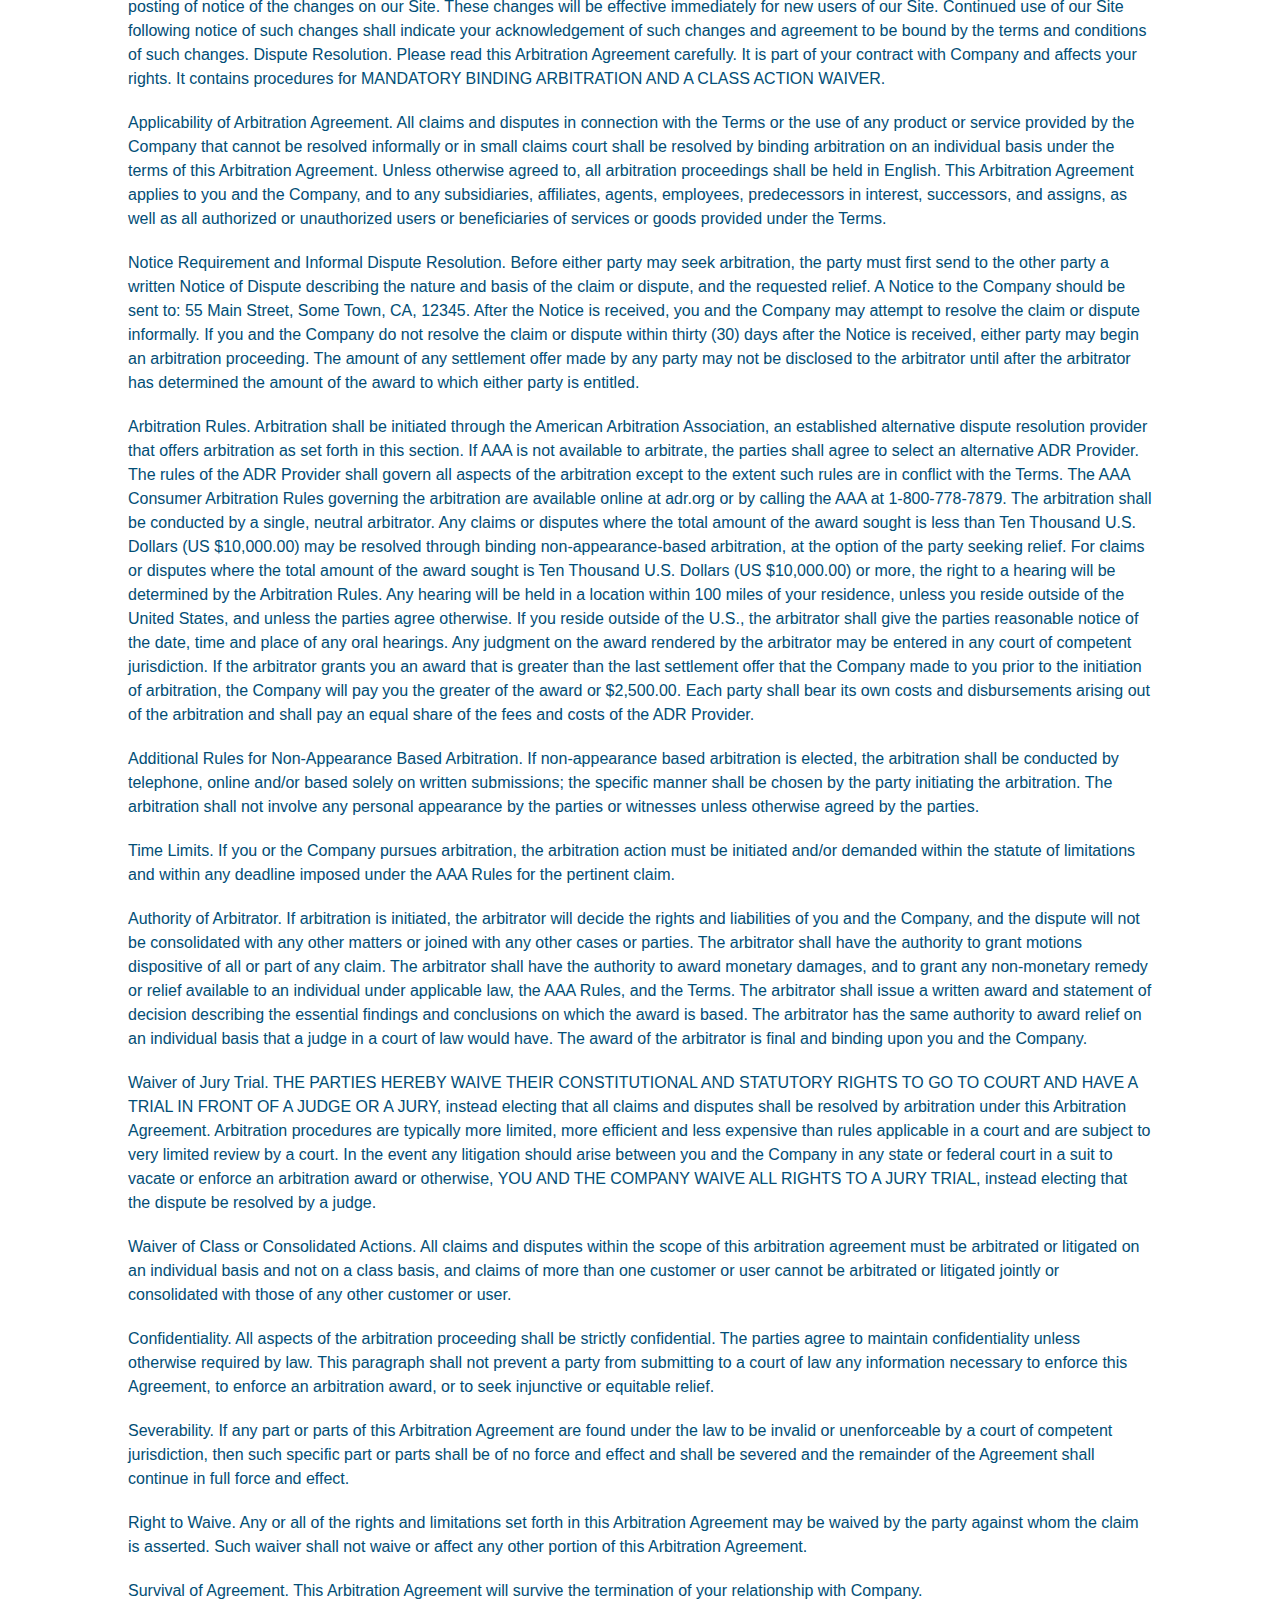
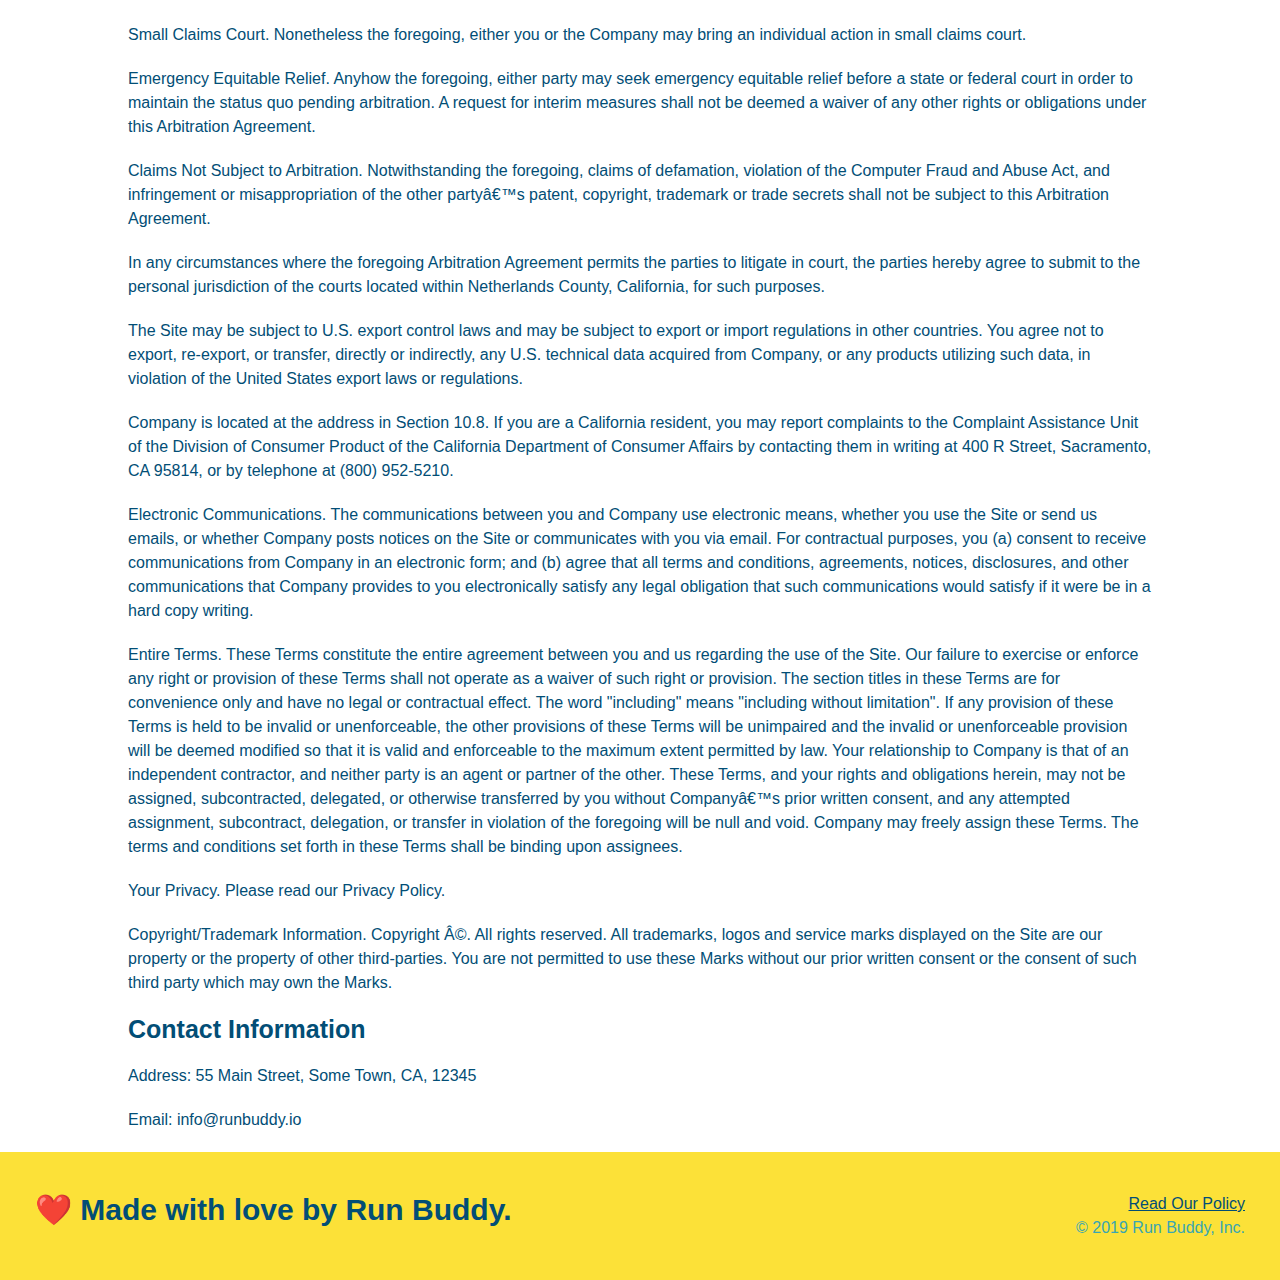
==== commit d803e8b9: "added media querie" ====
--- a/privacy-policy.html
+++ b/privacy-policy.html
@@ -2,6 +2,7 @@
 <html lang="en">
   <head>
     <meta charset="UTF-8" />
+    <meta name="viewport" content="width=device-width, initial-scale=1.0" />
     <title>Privacy Policy - Run Buddy</title>
     <link rel="stylesheet" href="./assets/css/style.css" />
     <link rel="stylesheet" href="./assets/css/secondary-styles.css" />
--- a/assets/css/style.css
+++ b/assets/css/style.css
@@ -12,6 +12,9 @@
 
 /* apply styles to <header> */
 header {
+    display: flex;
+    justify-content: space-between;
+    flex-wrap: wrap;
     padding: 20px 35px;
     background-color: #39a6b2;
 }
@@ -21,7 +24,6 @@
     font-size: 36px;
     color: #fce138;
     margin: 0;
-    display: inline;
 }
 
 header a {
@@ -30,35 +32,39 @@
 }
 
 header nav {
-    float: right;
     margin: 7px 0;
 }
 
-header nav ul li {
-    display: inline;
+header nav ul {
+    display: flex;
+    flex-wrap: wrap;
+    justify-content: space-between;
+    align-items: center;
+    list-style: none;
 }
 
 header nav ul li a {
-    margin: 0 30px;
+    padding: 10px 15px;
     font-weight: lighter;
-    font-size: 22px;
+    font-size: 1.55vw;
 }
 
 footer {
+    display: flex;
+    justify-content: space-between;
+    flex-wrap: wrap;
     background-color: #fce138;
     width: 100%;
     padding: 40px 35px;
 }
 
 footer h2 {
-    display: inline;
     color: #024e76;
     font-size: 30px;
     margin: 0%;
 }
 
 footer div {
-    float: right;
     line-height: 1.5;
     text-align: right;
 }
@@ -73,22 +79,22 @@
 
 /* Hero Style Start */
 .hero {
+    align-items: flex-start;
+    display: flex;
+    justify-content: center;
+    flex-wrap: wrap;
     background-image: url("../images/hero-bg.jpg");
-    height: 600px;
     background-size: cover;
     background-position: center;
-    position: relative;
 }
 
 .hero-form {
     border: 3px solid #024e76;
     background-color: #fce138;
     padding: 20px;
-    width: 500px;
-    color: #024e76;
-    position: absolute;
-    bottom: 120px;
-    right: 140px;
+    color: #024e76;
+    width: 40%;
+    margin: 3.5%;
 }
 
 .hero-form p {
@@ -117,30 +123,42 @@
     font-size: 16px;
 }
 
+.hero-cta {
+    width: 35%;
+    text-align: right;
+    margin: 3.5%;
+    color: #fff;
+    font-size: 18px;
+    line-height: 1.2;
+}
+
+.hero-cta h2 {
+    font-style: italic;
+    font-size: 55px;
+    color: #fce138;
+}
+
 .intro {
     text-align: center;
 }
 
 .intro p {
-    line-height: 1.7;
-    color: #39a6b2;
-    width: 80%;
-    font-size: 20px;
+    text-align: center;
 }
 
 .steps {
+    background: #fce138;
+
+}
+
+.section-title {
+    font-size: 48px;
+    border-bottom: 3px solid;
+    color: #024e76;
+    padding-bottom: 20px;
     text-align: center;
-    background: #fce138;
-
-}
-
-.section-title {
-    font-size: 55px;
-    display: inline-block;
-    padding: 0 100px 20px 100px;
-    border-bottom: 3px solid;
-    margin-bottom: 35px;
-    color: #024e76;
+    margin: 0 auto 35px auto;
+    width: 50%;
 }
 
 .primary-border {
@@ -151,51 +169,76 @@
     border-color: #39a6b2;
 }
 
-.steps div {
-    margin-bottom: 80px;
-}
-
-.steps img {
-    width: 15%;
-    margin: 10px 0;
-}
-
-.steps h3 {
+.step {
+    margin: 50px auto;
+    padding-bottom: 50px;
+    width: 80%;
+    border-bottom: 1px solid #39a6b2;
+    display: flex;
+    flex-wrap: wrap;
+    align-items: center;
+    justify-content: space-between;
+}
+
+.step h3 {
+    flex: 1 30%;
     color: #024e76;
     font-size: 46px;
-    margin-top: 10px;
-}
-
-.steps p {
+}
+
+.step-info {
+    flex: 2 70%;
+    display: flex;
+    flex-wrap: wrap;
+    align-items: center;
+}
+
+.step-text {
+    flex: 12;
+}
+
+.step-text p {
     color: #39a6b2;
-    font-size: 23px;
-}
-
-.steps span {
-    font-size: 38px;
+    font-size: 18px;
+}
+
+.step-text h4 {
+    font-size: 26px;
+    line-height: 1.5;
+    color: #024e76;
+}
+
+.step-img {
+    flex: 1 12%;
+    margin-right: 20px;
+}
+
+.step-img img {
+    max-width: 100%;
+}
+
+.trainer {
+    flex: 1;
+    margin: 20px;
+    background: #024e76;
+    color: #fce138;
 }
 
 .trainers {
-    text-align: center;
-}
-
-.trainer {
-    width: 900px;
-    margin: 0 auto 30px auto;
-    background: #024e76;
-    color: #fce138;
-    overflow: auto;
+    width: 100%;
+    margin: 0 auto;
+    display: flex;
+    flex-wrap: wrap;
+    justify-content: space-around;
 }
 
 .trainer img {
-    width: 35%;
-    float: left;
+    width: 100%;
 }
 
 .trainer-bio {
-    padding: 35px;
-    float: left;
-    width: 65%;
+    padding: 25px;
+    line-height: 1.3;
 }
 
 .text-left {
@@ -207,23 +250,20 @@
 }
 
 .trainer-bio h3 {
-    font-size: 32px;
-    margin-bottom: 8px;
+    font-size: 28px;
 }
 
 .trainer-bio h4 {
     font-weight: lighter;
-    font-size: 26px;
-    margin-bottom: 25px;
+    font-size: 22px;
+    margin-bottom: 15px;
 }
 
 .trainer-bio p {
     font-size: 17px;
-    line-height: 1.3;
 }
 /* REACH OUT STYLES STARTS */
 .contact {
-    text-align: center;
     background: #024e76;
 }
 
@@ -231,17 +271,22 @@
     color: #fce138;
 }
 
+.contact-info {
+    display: flex;
+    justify-content: space-between;
+    flex-wrap: wrap;
+}
+
+.contact-info > * {
+    flex: 1;
+    margin: 15px;
+}
+
 .contact-info iframe {
-    width: 400px;
     height: 400px;
 }
 
 .contact-info div {
-    width: 410px;
-    display: inline-block;
-    vertical-align: top;
-    text-align: left;
-    margin: 30px 0 0 60px;
     color: white;
 }
 
@@ -253,10 +298,39 @@
 .contact-info p, .contact-info address {
     margin: 20px 0;
     line-height: 1.5;
-    font-size: 20px;
+    font-size: 16px;
     font-style: normal;
 }
 
 .contact-info a {
     color: #fce138;
+}
+
+.contact-form input, .contact-form textarea {
+    border: 1px solid #024e76;
+    display: block;
+    padding: 7px 15px;
+    font-size: 16px;
+    color: #024e76;
+    width: 100%;
+    margin-bottom: 15px;
+    margin-top: 5px;
+}
+
+.contact-form button {
+    width: 100%;
+    border: none;
+    background: #fce138;
+    color: #024e76;
+    text-align: center;
+    padding: 15px 0;
+    font-size: 16px;
+}
+
+.flex-row {
+    display: flex;
+}
+
+@media screen and (max-width: 980px) {
+    
 }